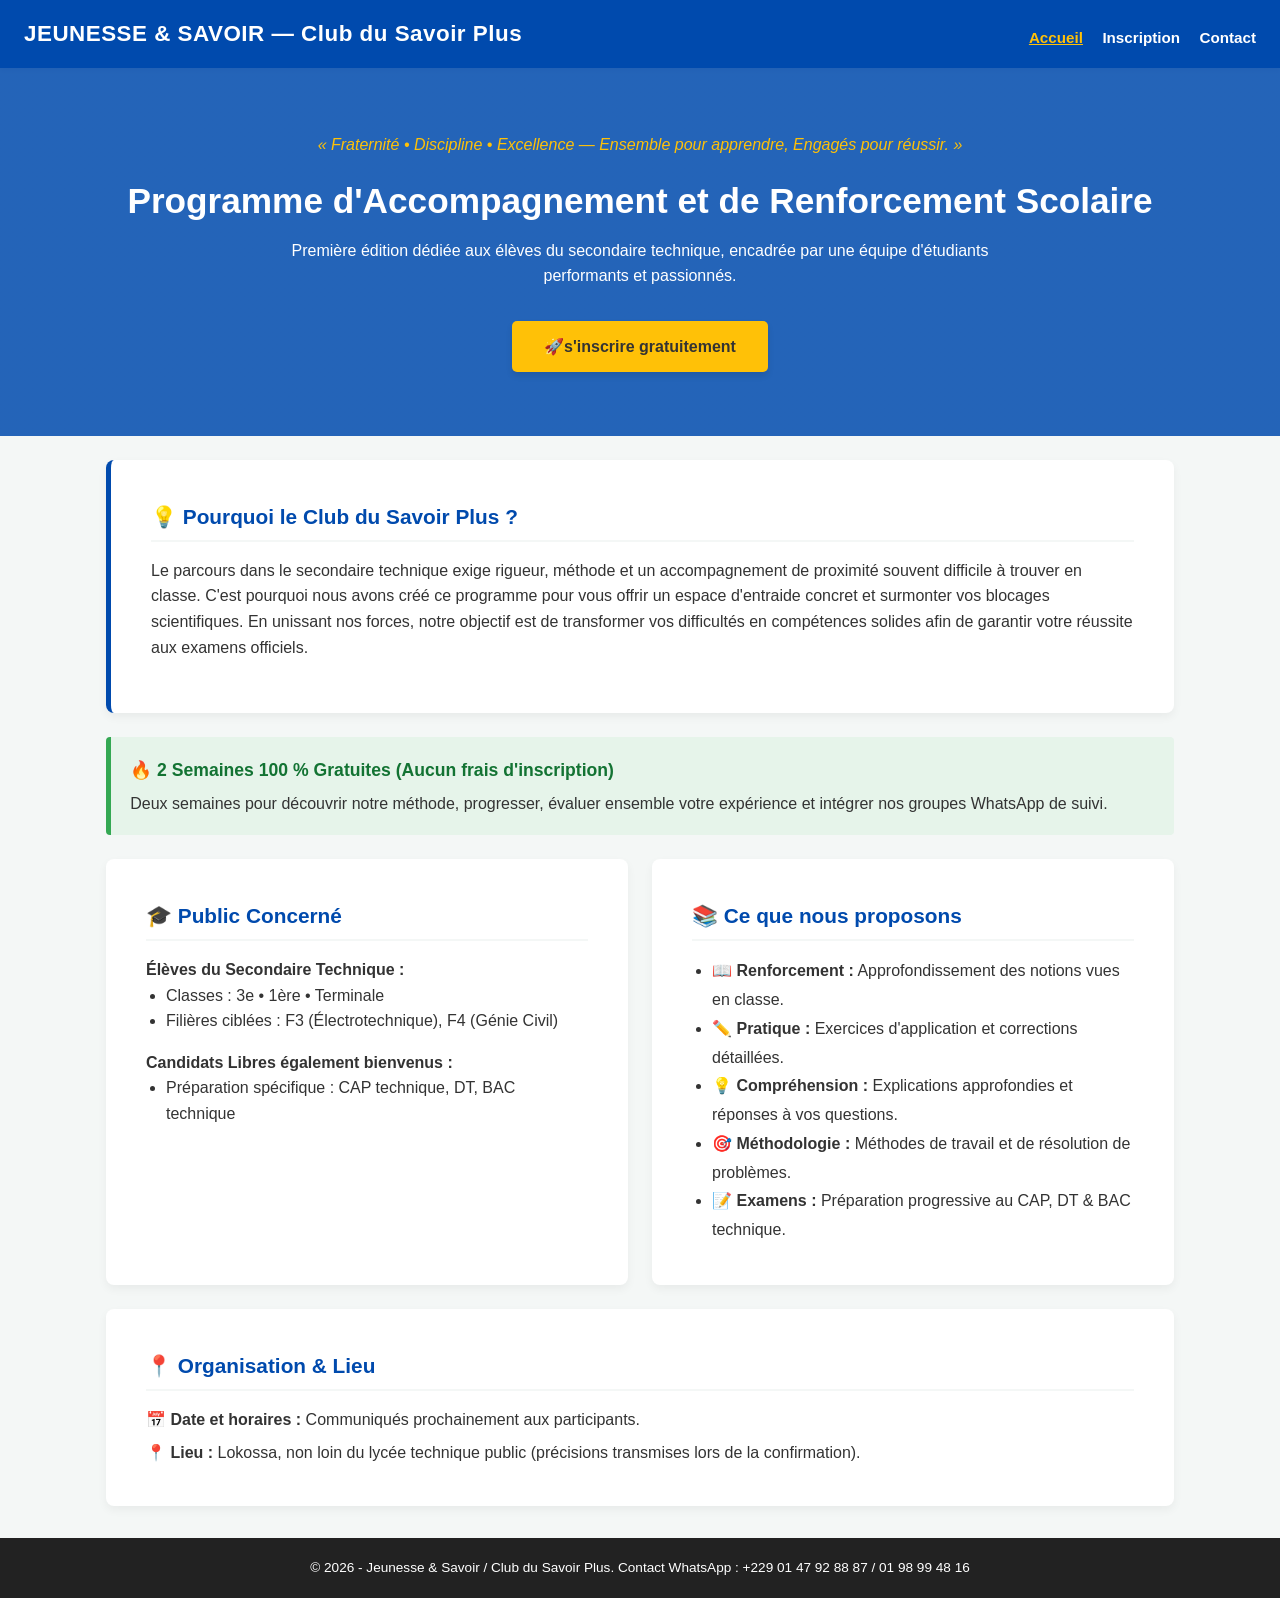
==== index.html @ 2487afd6 "Initial commit via Netlify [skip ci]" ====
<!DOCTYPE html>
<html lang="fr">
<head>
    <meta charset="UTF-8">
    <meta name="viewport" content="width=device-width, initial-scale=1.0">
    <title>Accueil - Club du Savoir Plus</title>
    <link rel="stylesheet" href="style.css">
</head>
<body>

    <header>
        <h1>JEUNESSE & SAVOIR — Club du Savoir Plus</h1>
        <nav>
            <a href="index.html" class="active">Accueil</a>
            <a href="Inscription.html">Inscription</a>
            <a href="Contacter.html">Contact</a>
        </nav>
    </header>

    <section class="hero">
        <!-- Devise / Slogan avec animation de défilement (glissement depuis la gauche) -->
        <p class="slogan animate-slide">« Fraternité • Discipline • Excellence — Ensemble pour apprendre, Engagés pour réussir. »</p>
        
        <!-- Titre et texte qui suivent immédiatement avec des animations en fondu vers le haut -->
        <h2 class="animate-fade-up">Programme d'Accompagnement et de Renforcement Scolaire</h2>
        <p class="animate-fade-up-delayed">Première édition dédiée aux élèves du secondaire technique, encadrée par une équipe d'étudiants performants et passionnés.</p>
        
        <div style="margin-top: 2rem;">
            <a href="Inscription.html" class="btn">🚀s'inscrire gratuitement</a>
        </div>
    </section>

    <div class="container">
        
        <!-- Paragraphe sur la raison d'être du projet -->
        <div class="card" style="border-left: 5px solid #004aad;">
            <h3>💡 Pourquoi le Club du Savoir Plus ?</h3>
            <p style="margin-bottom: 0.8rem;">
                Le parcours dans le secondaire technique exige rigueur, méthode et un accompagnement de proximité souvent difficile à trouver en classe. C'est pourquoi nous avons créé ce programme pour vous offrir un espace d'entraide concret et surmonter vos blocages scientifiques. En unissant nos forces, notre objectif est de transformer vos difficultés en compétences solides afin de garantir votre réussite aux examens officiels.
            </p>
        </div>

        <!-- Encadré Gratuité -->
        <div class="badge-free">
            <h4>🔥 2 Semaines 100 % Gratuites (Aucun frais d'inscription)</h4>
            <p>Deux semaines pour découvrir notre méthode, progresser, évaluer ensemble votre expérience et intégrer nos groupes WhatsApp de suivi.</p>
        </div>

        <div class="grid-2">
            <!-- Public Cible -->
            <div class="card">
                <h3>🎓 Public Concerné</h3>
                <p><strong>Élèves du Secondaire Technique :</strong></p>
                <ul style="margin-left: 20px; margin-bottom: 1rem;">
                    <li>Classes : 3e • 1ère • Terminale</li>
                    <li>Filières ciblées : F3 (Électrotechnique), F4 (Génie Civil)</li>
                </ul>
                <p><strong>Candidats Libres également bienvenus :</strong></p>
                <ul style="margin-left: 20px;">
                    <li>Préparation spécifique : CAP technique, DT, BAC technique</li>
                </ul>
            </div>

            <!-- Ce que nous proposons -->
            <div class="card">
                <h3>📚 Ce que nous proposons</h3>
                <ul style="margin-left: 20px; line-height: 1.8;">
                    <li>📖 <strong>Renforcement :</strong> Approfondissement des notions vues en classe.</li>
                    <li>✏️ <strong>Pratique :</strong> Exercices d'application et corrections détaillées.</li>
                    <li>💡 <strong>Compréhension :</strong> Explications approfondies et réponses à vos questions.</li>
                    <li>🎯 <strong>Méthodologie :</strong> Méthodes de travail et de résolution de problèmes.</li>
                    <li>📝 <strong>Examens :</strong> Préparation progressive au CAP, DT & BAC technique.</li>
                </ul>
            </div>
        </div>

        <!-- Infos pratiques & Organisation -->
        <div class="card">
            <h3>📍 Organisation & Lieu</h3>
            <p style="margin-bottom: 0.5rem;">📅 <strong>Date et horaires :</strong> Communiqués prochainement aux participants.</p>
            <p>📍 <strong>Lieu :</strong> Lokossa, non loin du lycée technique public (précisions transmises lors de la confirmation).</p>
        </div>

    </div>

    <footer>
        <p>&copy; 2026 - Jeunesse & Savoir / Club du Savoir Plus. Contact WhatsApp : +229 01 47 92 88 87 / 01 98 99 48 16</p>
    </footer>

</body>
</html>
---- style.css ----
/* --- STYLE GLOBAL & VARIABLES --- */
* {
    margin: 0;
    padding: 0;
    box-sizing: border-box;
    font-family: 'Segoe UI', Tahoma, Geneva, Verdana, sans-serif;
}

body {
    background-color: #f4f7f6;
    color: #333;
    line-height: 1.6;
}

/* --- EN-TÊTE & NAVIGATION RESPONSIVE --- */
header {
    background: #004aad;
    color: white;
    padding: 1rem 1.5rem;
    display: flex;
    justify-content: space-between;
    align-items: center;
    box-shadow: 0 2px 5px rgba(0,0,0,0.1);
    flex-wrap: wrap;
}

header h1 {
    font-size: 1.2rem;
    letter-spacing: 0.5px;
}

nav {
    margin-top: 0.5rem;
}

nav a {
    color: white;
    text-decoration: none;
    margin-left: 15px;
    font-weight: 600;
    font-size: 0.95rem;
    transition: color 0.3s;
}

nav a:hover, nav a.active {
    color: #ffc107;
    text-decoration: underline;
}

/* --- SECTION HERO (ACCUEIL) --- */
.hero {
    background: linear-gradient(rgba(0,74,173,0.85), rgba(0,74,173,0.85)), url('https://images.unsplash.com/photo-1523240795612-9a054b0db644?auto=format&fit=crop&w=1200&q=80') no-repeat center center/cover;
    color: white;
    text-align: center;
    padding: 3rem 1rem;
    overflow: hidden;
}

.hero h2 {
    font-size: 1.8rem;
    margin-bottom: 0.5rem;
}

.hero .slogan {
    font-style: italic;
    font-size: 1rem;
    margin-bottom: 1rem;
    color: #ffc107;
}

.hero p {
    font-size: 1rem;
    margin-bottom: 1.5rem;
    max-width: 700px;
    margin-left: auto;
    margin-right: auto;
}

.btn {
    background: #ffc107;
    color: #333;
    padding: 0.8rem 2rem;
    border-radius: 5px;
    text-decoration: none;
    font-weight: bold;
    font-size: 1rem;
    transition: 0.3s;
    display: inline-block;
    box-shadow: 0 4px 6px rgba(0,0,0,0.1);
}

.btn:hover {
    background: #e0a800;
    transform: translateY(-2px);
}

/* --- ANIMATIONS & DÉFILEMENTS DE TEXTE --- */
@keyframes slideInFromLeft {
    0% {
        transform: translateX(-100%);
        opacity: 0;
    }
    100% {
        transform: translateX(0);
        opacity: 1;
    }
}

@keyframes fadeInUp {
    0% {
        transform: translateY(30px);
        opacity: 0;
    }
    100% {
        transform: translateY(0);
        opacity: 1;
    }
}

.animate-slide {
    animation: slideInFromLeft 1.2s ease-out forwards;
}

.animate-fade-up {
    animation: fadeInUp 1.2s ease-out forwards;
    animation-delay: 0.3s;
    opacity: 0; /* Caché avant l'animation */
}

.animate-fade-up-delayed {
    animation: fadeInUp 1.2s ease-out forwards;
    animation-delay: 0.6s;
    opacity: 0;
}

/* --- CONTENEUR & CARTES --- */
.container {
    max-width: 1100px;
    margin: 1.5rem auto;
    padding: 0 1rem;
}

.card {
    background: white;
    padding: 1.5rem;
    border-radius: 8px;
    box-shadow: 0 4px 10px rgba(0,0,0,0.05);
    margin-bottom: 1.5rem;
}

.card h3 {
    color: #004aad;
    margin-bottom: 1.0rem;
    font-size: 1.3rem;
    border-bottom: 2px solid #f4f7f6;
    padding-bottom: 0.4rem;
}

/* Grille adaptative */
.grid-2 {
    display: grid;
    grid-template-columns: 1fr;
    gap: 1.5rem;
}

@media (min-width: 768px) {
    .grid-2 {
        grid-template-columns: 1fr 1fr;
    }
    header h1 {
        font-size: 1.4rem;
    }
    .hero {
        padding: 4rem 2rem;
    }
    .hero h2 {
        font-size: 2.2rem;
    }
    .card {
        padding: 2.5rem;
    }
}

/* --- ENCADRES SPECIFIQUES --- */
.badge-free {
    background: #e6f4ea;
    border-left: 5px solid #34a853;
    padding: 1.2rem;
    margin: 1.5rem 0;
    border-radius: 4px;
}

.badge-free h4 {
    color: #137333;
    font-size: 1.1rem;
    margin-bottom: 0.4rem;
}

.tarifs-box {
    background: #fff8e1;
    border-left: 5px solid #ffc107;
    padding: 1.2rem;
    margin-bottom: 1.5rem;
    border-radius: 4px;
}

.tarifs-box h4 {
    color: #856404;
    margin-bottom: 0.4rem;
}

/* --- FORMULAIRES --- */
.form-group {
    margin-bottom: 1.2rem;
}

.form-group label {
    display: block;
    margin-bottom: 0.4rem;
    font-weight: 600;
    color: #004aad;
    font-size: 0.95rem;
}

.form-group input, .form-group select {
    width: 100%;
    padding: 0.75rem;
    border: 1px solid #ccc;
    border-radius: 5px;
    font-size: 1rem;
}

/* --- PIED DE PAGE --- */
footer {
    text-align: center;
    padding: 1.2rem;
    background: #222;
    color: white;
    margin-top: 2rem;
    font-size: 0.85rem;
}
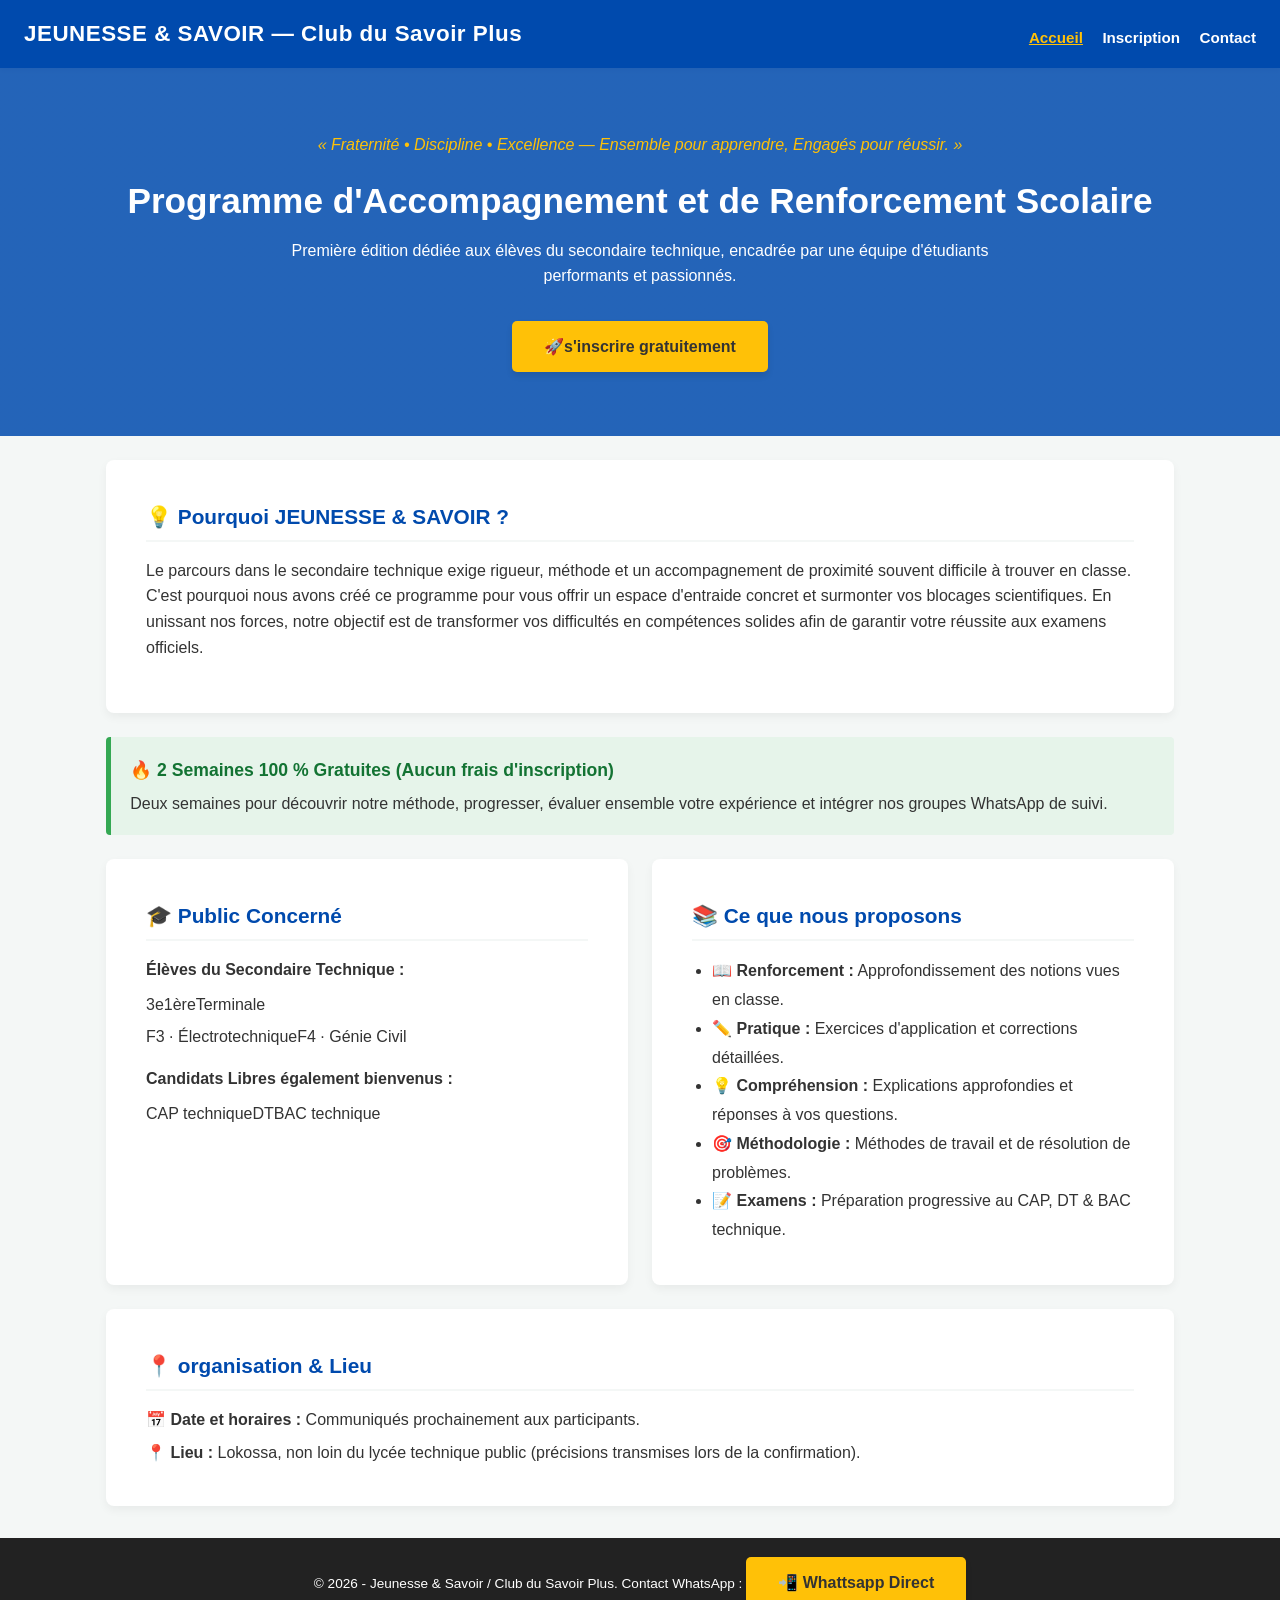
==== commit e4a7eb35: "index_Modifié" ====
--- a/index.html
+++ b/index.html
@@ -4,7 +4,9 @@
     <meta charset="UTF-8">
     <meta name="viewport" content="width=device-width, initial-scale=1.0">
     <title>Accueil - Club du Savoir Plus</title>
-    <link rel="stylesheet" href="style.css">
+    <link rel="preconnect" href="https://fonts.googleapis.com">
+    <link rel="preconnect" href="https://fonts.gstatic.com" crossorigin>
+    <link href="https://fonts.googleapis.com/css2?family=Poppins:wght@500;600;700&family=Inter:wght@400;500;600&display=swap" rel="stylesheet">    <link rel="stylesheet" href="style.css">
 </head>
 <body>
 
@@ -33,8 +35,8 @@
     <div class="container">
         
         <!-- Paragraphe sur la raison d'être du projet -->
-        <div class="card" style="border-left: 5px solid #004aad;">
-            <h3>💡 Pourquoi le Club du Savoir Plus ?</h3>
+        <div class="card card-accent">
+            <h3>💡 Pourquoi JEUNESSE & SAVOIR  ?</h3>
             <p style="margin-bottom: 0.8rem;">
                 Le parcours dans le secondaire technique exige rigueur, méthode et un accompagnement de proximité souvent difficile à trouver en classe. C'est pourquoi nous avons créé ce programme pour vous offrir un espace d'entraide concret et surmonter vos blocages scientifiques. En unissant nos forces, notre objectif est de transformer vos difficultés en compétences solides afin de garantir votre réussite aux examens officiels.
             </p>
@@ -46,19 +48,22 @@
             <p>Deux semaines pour découvrir notre méthode, progresser, évaluer ensemble votre expérience et intégrer nos groupes WhatsApp de suivi.</p>
         </div>
 
+
         <div class="grid-2">
             <!-- Public Cible -->
             <div class="card">
                 <h3>🎓 Public Concerné</h3>
-                <p><strong>Élèves du Secondaire Technique :</strong></p>
-                <ul style="margin-left: 20px; margin-bottom: 1rem;">
-                    <li>Classes : 3e • 1ère • Terminale</li>
-                    <li>Filières ciblées : F3 (Électrotechnique), F4 (Génie Civil)</li>
-                </ul>
-                <p><strong>Candidats Libres également bienvenus :</strong></p>
-                <ul style="margin-left: 20px;">
-                    <li>Préparation spécifique : CAP technique, DT, BAC technique</li>
-                </ul>
+                <p style="margin-bottom: 0.6rem;"><strong>Élèves du Secondaire Technique :</strong></p>
+                <p style="margin-bottom: 0.4rem;">
+                    <span class="tag">3e</span><span class="tag">1ère</span><span class="tag">Terminale</span>
+                </p>
+                <p style="margin-bottom: 1rem;">
+                    <span class="tag">F3 · Électrotechnique</span><span class="tag">F4 · Génie Civil</span>
+                </p>
+                <p style="margin-bottom: 0.6rem;"><strong>Candidats Libres également bienvenus :</strong></p>
+                <p>
+                    <span class="tag">CAP technique</span><span class="tag">DT</span><span class="tag">BAC technique</span>
+                </p>
             </div>
 
             <!-- Ce que nous proposons -->
@@ -76,16 +81,20 @@
 
         <!-- Infos pratiques & Organisation -->
         <div class="card">
-            <h3>📍 Organisation & Lieu</h3>
+            <h3>📍 organisation & Lieu</h3>
             <p style="margin-bottom: 0.5rem;">📅 <strong>Date et horaires :</strong> Communiqués prochainement aux participants.</p>
             <p>📍 <strong>Lieu :</strong> Lokossa, non loin du lycée technique public (précisions transmises lors de la confirmation).</p>
         </div>
-
     </div>
-
+    
     <footer>
-        <p>&copy; 2026 - Jeunesse & Savoir / Club du Savoir Plus. Contact WhatsApp : +229 01 47 92 88 87 / 01 98 99 48 16</p>
+        <p>&copy; 2026 - Jeunesse & Savoir / Club du Savoir Plus. Contact WhatsApp : 
+            <a href="https://chat.whatsapp.com/If1FZE934pv3mFyaZXPwej?s=cl&p=a&mlu=4" target="_blank" class="btn btn-whatsapp">
+                📲 Whattsapp Direct 
+            </a>
+        </p>
+       
     </footer>
 
 </body>
-</html>+</html>
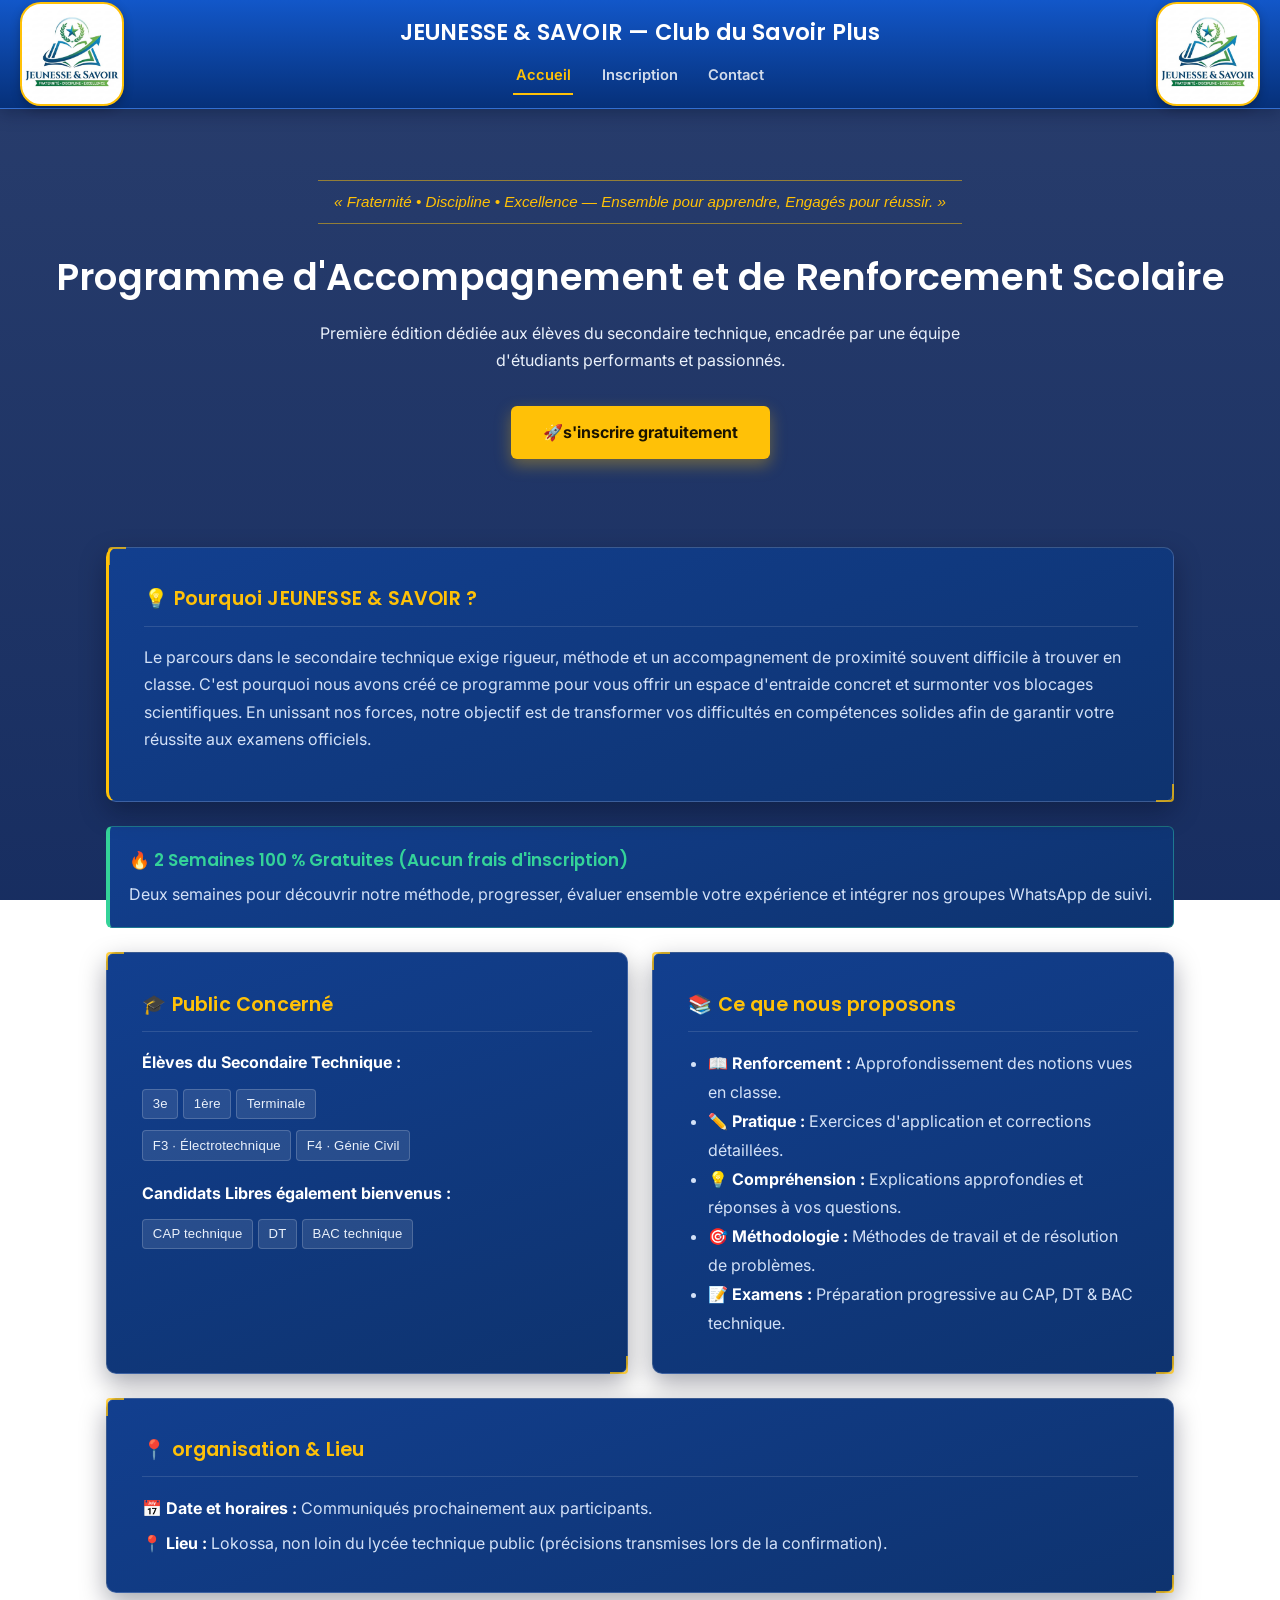
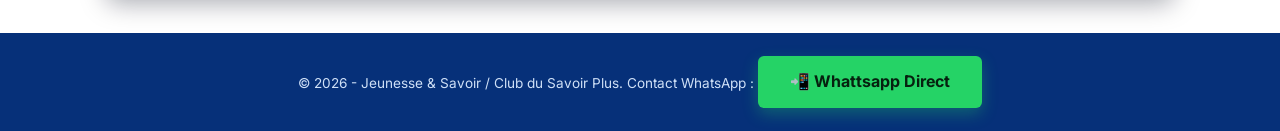
==== commit 79334bf7: "Fix HTML encoding issues in index.html" ====
--- a/index.html
+++ b/index.html
@@ -78,7 +78,7 @@
                 </ul>
             </div>
         </div>
-
+        
         <!-- Infos pratiques & Organisation -->
         <div class="card">
             <h3>📍 organisation & Lieu</h3>
--- a/style.css
+++ b/style.css
@@ -1,71 +1,181 @@
-/* --- STYLE GLOBAL & VARIABLES --- */
+:root {
+    --blue: #0d4bb8;
+    --blue-deep: #063079;
+    --blue-mid: #1257c9;
+    --blue-light: #4d8cf0;
+
+    --surface: #123f8f;         /* fond des cartes */
+    --surface-2: #0e336f;       /* fond des blocs imbriqués / champs */
+    --border: rgba(255, 255, 255, 0.18);
+    --border-soft: rgba(255, 255, 255, 0.12);
+
+    --amber: #ffc107;
+    --amber-deep: #e0a800;
+
+    --green: #34d399;
+    --green-soft: rgba(52, 211, 153, 0.14);
+    --whatsapp: #25d366;
+
+    --text-heading: #ffffff;
+    --text-body: #d3e1f7;
+    --text-muted: #9fb4d9;
+
+    --font-display: 'Poppins', 'Segoe UI', Tahoma, sans-serif;
+    --font-body: 'Inter', 'Segoe UI', Tahoma, Geneva, Verdana, sans-serif;
+
+    --radius: 10px;
+    --header-h: 108px;
+}
+
+/* --- RESET --- */
 * {
     margin: 0;
     padding: 0;
     box-sizing: border-box;
-    font-family: 'Segoe UI', Tahoma, Geneva, Verdana, sans-serif;
+    font-family: var(--font-body);
+}
+
+html {
+    scroll-behavior: smooth;
 }
 
 body {
-    background-color: #f4f7f6;
-    color: #333;
-    line-height: 1.6;
-}
-
-/* --- EN-TÊTE & NAVIGATION RESPONSIVE --- */
+    color: var(--text-body);
+    line-height: 1.7;
+    padding-top: var(--header-h);
+
+    /* Même image (bibliothèque + apprenants) et même teinte bleue sur TOUTES les pages */
+    background-image:
+        linear-gradient(180deg, rgba(6, 30, 85, 0.86) 0%, rgba(6, 30, 85, 0.93) 100%),
+        url('https://images.unsplash.com/photo-1741699428220-65f37f3fbbcb?auto=format&fit=crop&w=1600&q=70');
+    background-size: cover;
+    background-position: center top;
+    background-repeat: no-repeat;
+    background-attachment: fixed;
+}
+
+::selection {
+    background: var(--amber);
+    color: #1a1300;
+}
+
+a {
+    color: var(--amber);
+}
+
+:focus-visible {
+    outline: 2px solid var(--amber);
+    outline-offset: 3px;
+}
+
+/* --- EN-TÊTE FIXE & CENTRÉ, AVEC LOGO À GAUCHE ET À DROITE --- */
 header {
-    background: #004aad;
-    color: white;
-    padding: 1rem 1.5rem;
+    position: fixed;
+    top: 0;
+    left: 0;
+    right: 0;
+    z-index: 1000;
+    min-height: var(--header-h);
+    background: linear-gradient(180deg, var(--blue-mid), var(--blue-deep));
+    box-shadow: 0 4px 16px rgba(0, 15, 45, 0.35);
+    border-bottom: 1px solid rgba(255, 255, 255, 0.14);
+
     display: flex;
-    justify-content: space-between;
+    flex-direction: column;
     align-items: center;
-    box-shadow: 0 2px 5px rgba(0,0,0,0.1);
+    justify-content: center;
+    gap: 0.4rem;
+    padding: 0.8rem 5.5rem;
+    text-align: center;
+}
+
+/* Logo du club, à gauche et à droite de l'en-tête (même fichier des deux côtés) */
+header::before,
+header::after {
+    content: "";
+    position: absolute;
+    top: 50%;
+    transform: translateY(-50%);
+    width: 100px;
+    height: 100px;
+    background-color: #ffffff;
+    background-image: url('logo.png');
+    background-repeat: no-repeat;
+    background-position: center;
+    background-size: 170%;
+    border: 2px solid var(--amber);
+    border-radius: 20%;
+    box-shadow: 0 3px 10px rgba(0, 0, 0, 0.25);
+}
+
+header::before {
+    left: 20px;
+}
+
+header::after {
+    right: 20px;
+}
+
+header h1 {
+    font-family: var(--font-display);
+    font-size: 1.15rem;
+    font-weight: 600;
+    letter-spacing: 0.2px;
+    color: #ffffff;
+}
+
+nav {
+    display: flex;
+    gap: 6px;
+    justify-content: center;
     flex-wrap: wrap;
 }
 
-header h1 {
-    font-size: 1.2rem;
-    letter-spacing: 0.5px;
-}
-
-nav {
-    margin-top: 0.5rem;
-}
-
 nav a {
-    color: white;
+    color: rgba(255, 255, 255, 0.82);
     text-decoration: none;
-    margin-left: 15px;
-    font-weight: 600;
-    font-size: 0.95rem;
-    transition: color 0.3s;
-}
-
-nav a:hover, nav a.active {
-    color: #ffc107;
-    text-decoration: underline;
+    padding: 0.35rem 0.15rem;
+    margin: 0 10px;
+    font-weight: 600;
+    font-size: 0.92rem;
+    border-bottom: 2px solid transparent;
+    transition: color 0.25s ease, border-color 0.25s ease;
+}
+
+nav a:hover {
+    color: #ffffff;
+    border-color: rgba(255, 255, 255, 0.4);
+}
+
+nav a.active {
+    color: var(--amber);
+    border-color: var(--amber);
 }
 
 /* --- SECTION HERO (ACCUEIL) --- */
 .hero {
-    background: linear-gradient(rgba(0,74,173,0.85), rgba(0,74,173,0.85)), url('https://images.unsplash.com/photo-1523240795612-9a054b0db644?auto=format&fit=crop&w=1200&q=80') no-repeat center center/cover;
-    color: white;
     text-align: center;
-    padding: 3rem 1rem;
-    overflow: hidden;
+    padding: 3.5rem 1rem 3rem;
 }
 
 .hero h2 {
-    font-size: 1.8rem;
-    margin-bottom: 0.5rem;
+    font-family: var(--font-display);
+    font-size: 1.7rem;
+    font-weight: 600;
+    margin-bottom: 0.7rem;
+    letter-spacing: 0.2px;
+    color: #ffffff;
 }
 
 .hero .slogan {
+    display: inline-block;
     font-style: italic;
-    font-size: 1rem;
-    margin-bottom: 1rem;
-    color: #ffc107;
+    font-size: 0.95rem;
+    margin-bottom: 1.4rem;
+    color: var(--amber);
+    border-top: 1px solid rgba(255, 193, 7, 0.5);
+    border-bottom: 1px solid rgba(255, 193, 7, 0.5);
+    padding: 0.5rem 1rem;
 }
 
 .hero p {
@@ -74,95 +184,318 @@
     max-width: 700px;
     margin-left: auto;
     margin-right: auto;
-}
-
+    color: #eaf1fb;
+}
+
+/* --- BOUTONS (même couleur partout) --- */
 .btn {
-    background: #ffc107;
-    color: #333;
+    background: var(--amber);
+    color: #1a1300;
     padding: 0.8rem 2rem;
-    border-radius: 5px;
+    border-radius: 6px;
     text-decoration: none;
-    font-weight: bold;
+    font-weight: 700;
     font-size: 1rem;
-    transition: 0.3s;
+    transition: transform 0.2s ease, box-shadow 0.2s ease, background 0.2s ease;
     display: inline-block;
-    box-shadow: 0 4px 6px rgba(0,0,0,0.1);
+    box-shadow: 0 6px 16px rgba(255, 193, 7, 0.35);
+    border: none;
 }
 
 .btn:hover {
-    background: #e0a800;
+    background: var(--amber-deep);
     transform: translateY(-2px);
-}
-
-/* --- ANIMATIONS & DÉFILEMENTS DE TEXTE --- */
+    box-shadow: 0 10px 20px rgba(255, 193, 7, 0.4);
+}
+
+.btn-whatsapp {
+    background: var(--whatsapp);
+    color: #06210f;
+    box-shadow: 0 6px 16px rgba(37, 211, 102, 0.3);
+}
+
+.btn-whatsapp:hover {
+    background: #1fb457;
+    box-shadow: 0 10px 20px rgba(37, 211, 102, 0.35);
+}
+
+/* --- ANIMATIONS --- */
 @keyframes slideInFromLeft {
-    0% {
-        transform: translateX(-100%);
-        opacity: 0;
-    }
-    100% {
-        transform: translateX(0);
+    0% { transform: translateX(-60px); opacity: 0; }
+    100% { transform: translateX(0); opacity: 1; }
+}
+
+@keyframes fadeInUp {
+    0% { transform: translateY(24px); opacity: 0; }
+    100% { transform: translateY(0); opacity: 1; }
+}
+
+.animate-slide {
+    animation: slideInFromLeft 0.9s ease-out forwards;
+}
+
+.animate-fade-up {
+    animation: fadeInUp 0.9s ease-out forwards;
+    animation-delay: 0.25s;
+    opacity: 0;
+}
+
+.animate-fade-up-delayed {
+    animation: fadeInUp 0.9s ease-out forwards;
+    animation-delay: 0.5s;
+    opacity: 0;
+}
+
+@media (prefers-reduced-motion: reduce) {
+    .animate-slide, .animate-fade-up, .animate-fade-up-delayed {
+        animation: none;
         opacity: 1;
     }
 }
 
-@keyframes fadeInUp {
-    0% {
-        transform: translateY(30px);
-        opacity: 0;
-    }
-    100% {
-        transform: translateY(0);
-        opacity: 1;
-    }
-}
-
-.animate-slide {
-    animation: slideInFromLeft 1.2s ease-out forwards;
-}
-
-.animate-fade-up {
-    animation: fadeInUp 1.2s ease-out forwards;
-    animation-delay: 0.3s;
-    opacity: 0; /* Caché avant l'animation */
-}
-
-.animate-fade-up-delayed {
-    animation: fadeInUp 1.2s ease-out forwards;
-    animation-delay: 0.6s;
-    opacity: 0;
-}
-
-/* --- CONTENEUR & CARTES --- */
+/* --- CONTENEUR & CARTES (bleues, "vitrées") --- */
 .container {
     max-width: 1100px;
-    margin: 1.5rem auto;
+    margin: 2rem auto;
     padding: 0 1rem;
 }
 
 .card {
-    background: white;
-    padding: 1.5rem;
-    border-radius: 8px;
-    box-shadow: 0 4px 10px rgba(0,0,0,0.05);
+    position: relative;
+    background: linear-gradient(160deg, var(--surface), var(--surface-2));
+    padding: 1.6rem;
+    border-radius: var(--radius);
+    border: 1px solid var(--border);
     margin-bottom: 1.5rem;
+    box-shadow: 0 10px 26px rgba(0, 8, 30, 0.35);
+    transition: box-shadow 0.25s ease, transform 0.25s ease, border-color 0.25s ease;
+}
+
+.card:hover {
+    box-shadow: 0 14px 34px rgba(0, 8, 30, 0.42);
+    transform: translateY(-2px);
+    border-color: rgba(255, 255, 255, 0.3);
+}
+
+.card::before,
+.card::after {
+    content: "";
+    position: absolute;
+    width: 16px;
+    height: 16px;
+    border: 2px solid var(--amber);
+    opacity: 0.75;
+    pointer-events: none;
+}
+
+.card::before {
+    top: -1px;
+    left: -1px;
+    border-right: none;
+    border-bottom: none;
+    border-top-left-radius: 4px;
+}
+
+.card::after {
+    bottom: -1px;
+    right: -1px;
+    border-left: none;
+    border-top: none;
+    border-bottom-right-radius: 4px;
 }
 
 .card h3 {
-    color: #004aad;
-    margin-bottom: 1.0rem;
-    font-size: 1.3rem;
-    border-bottom: 2px solid #f4f7f6;
-    padding-bottom: 0.4rem;
-}
-
-/* Grille adaptative */
+    font-family: var(--font-display);
+    color: var(--amber);
+    margin-bottom: 1.1rem;
+    font-size: 1.2rem;
+    font-weight: 600;
+    border-bottom: 1px solid var(--border-soft);
+    padding-bottom: 0.6rem;
+    letter-spacing: 0.2px;
+}
+
+.card p, .card li {
+    color: var(--text-body);
+}
+
+.card strong {
+    color: #ffffff;
+}
+
+.card-accent {
+    border-left: 3px solid var(--amber);
+}
+
+.card-plain {
+    margin-top: 1.5rem;
+    border: 1px solid var(--border-soft);
+    background: var(--surface-2);
+    box-shadow: none;
+}
+
+.card-plain h4 {
+    color: var(--amber);
+    margin-bottom: 1rem;
+    font-family: var(--font-display);
+    font-weight: 600;
+}
+
 .grid-2 {
     display: grid;
     grid-template-columns: 1fr;
     gap: 1.5rem;
 }
 
+/* --- ENCADRÉS --- */
+.badge-free {
+    background: linear-gradient(160deg, var(--surface), var(--surface-2));
+    border: 1px solid rgba(52, 211, 153, 0.4);
+    border-left: 4px solid var(--green);
+    padding: 1.2rem;
+    margin: 1.5rem 0;
+    border-radius: 6px;
+}
+
+.badge-free h4 {
+    color: var(--green);
+    font-family: var(--font-display);
+    font-size: 1.05rem;
+    margin-bottom: 0.4rem;
+    font-weight: 600;
+}
+
+.badge-free p {
+    color: var(--text-body);
+}
+
+.tarifs-box {
+    background: linear-gradient(160deg, var(--surface), var(--surface-2));
+    border: 1px solid rgba(255, 193, 7, 0.4);
+    border-left: 4px solid var(--amber);
+    padding: 1.2rem;
+    margin-bottom: 1.5rem;
+    border-radius: 6px;
+}
+
+.tarifs-box h4 {
+    color: var(--amber);
+    margin-bottom: 0.4rem;
+    font-family: var(--font-display);
+    font-weight: 600;
+}
+
+.tarifs-box li, .tarifs-box p {
+    color: var(--text-body);
+}
+
+.box-whatsapp {
+    border: 1px solid rgba(52, 211, 153, 0.4);
+    border-left: 4px solid var(--green);
+}
+
+.box-whatsapp h4 {
+    color: var(--green);
+    font-family: var(--font-display);
+    font-weight: 600;
+    margin-bottom: 0.4rem;
+}
+
+.box-whatsapp .btn {
+    margin: 0.3rem 0.5rem 0.3rem 0;
+}
+
+.tag {
+    display: inline-block;
+    background: rgba(255, 255, 255, 0.1);
+    border: 1px solid var(--border);
+    color: #eaf1fb;
+    font-size: 0.82rem;
+    font-family: var(--font-display);
+    letter-spacing: 0.2px;
+    font-weight: 500;
+    padding: 0.2rem 0.6rem;
+    border-radius: 4px;
+    margin: 0.15rem 0.3rem 0.15rem 0;
+}
+
+.link-accent {
+    color: #7fb4ff;
+    text-decoration: underline;
+    text-underline-offset: 2px;
+}
+
+.link-accent:hover {
+    color: var(--amber);
+}
+
+/* --- FORMULAIRES --- */
+.form-group {
+    margin-bottom: 1.3rem;
+}
+
+.form-group label {
+    display: block;
+    margin-bottom: 0.45rem;
+    font-weight: 600;
+    color: var(--amber);
+    font-size: 0.92rem;
+}
+
+.form-group input,
+.form-group select {
+    width: 100%;
+    padding: 0.75rem 0.85rem;
+    background: rgba(255, 255, 255, 0.06);
+    border: 1px solid var(--border);
+    color: #ffffff;
+    border-radius: 6px;
+    font-size: 1rem;
+    font-family: var(--font-body);
+    transition: border-color 0.2s ease, box-shadow 0.2s ease;
+}
+
+.form-group input::placeholder {
+    color: var(--text-muted);
+}
+
+.form-group input:focus,
+.form-group select:focus {
+    outline: none;
+    border-color: var(--amber);
+    box-shadow: 0 0 0 3px rgba(255, 193, 7, 0.18);
+}
+
+.form-group select {
+    appearance: none;
+    background-image: url("data:image/svg+xml;utf8,<svg xmlns='http://www.w3.org/2000/svg' viewBox='0 0 20 20' fill='%23d3e1f7'><path d='M5.5 7.5l4.5 5 4.5-5z'/></svg>");
+    background-repeat: no-repeat;
+    background-position: right 0.85rem center;
+    background-size: 14px;
+    padding-right: 2.4rem;
+}
+
+.form-group select option {
+    background: #123f8f;
+    color: #ffffff;
+}
+
+.form-group small {
+    color: var(--text-muted) !important;
+    font-size: 0.85rem;
+}
+
+/* --- PIED DE PAGE --- */
+footer {
+    text-align: center;
+    padding: 1.4rem;
+    background: var(--blue-deep);
+    color: #cfe0f7;
+    margin-top: 2.5rem;
+    font-size: 0.85rem;
+}
+
+/* --- RESPONSIVE --- */
 @media (min-width: 768px) {
     .grid-2 {
         grid-template-columns: 1fr 1fr;
@@ -171,71 +504,28 @@
         font-size: 1.4rem;
     }
     .hero {
-        padding: 4rem 2rem;
+        padding: 4.5rem 2rem 3.5rem;
     }
     .hero h2 {
-        font-size: 2.2rem;
+        font-size: 2.3rem;
     }
     .card {
-        padding: 2.5rem;
-    }
-}
-
-/* --- ENCADRES SPECIFIQUES --- */
-.badge-free {
-    background: #e6f4ea;
-    border-left: 5px solid #34a853;
-    padding: 1.2rem;
-    margin: 1.5rem 0;
-    border-radius: 4px;
-}
-
-.badge-free h4 {
-    color: #137333;
-    font-size: 1.1rem;
-    margin-bottom: 0.4rem;
-}
-
-.tarifs-box {
-    background: #fff8e1;
-    border-left: 5px solid #ffc107;
-    padding: 1.2rem;
-    margin-bottom: 1.5rem;
-    border-radius: 4px;
-}
-
-.tarifs-box h4 {
-    color: #856404;
-    margin-bottom: 0.4rem;
-}
-
-/* --- FORMULAIRES --- */
-.form-group {
-    margin-bottom: 1.2rem;
-}
-
-.form-group label {
-    display: block;
-    margin-bottom: 0.4rem;
-    font-weight: 600;
-    color: #004aad;
-    font-size: 0.95rem;
-}
-
-.form-group input, .form-group select {
-    width: 100%;
-    padding: 0.75rem;
-    border: 1px solid #ccc;
-    border-radius: 5px;
-    font-size: 1rem;
-}
-
-/* --- PIED DE PAGE --- */
-footer {
-    text-align: center;
-    padding: 1.2rem;
-    background: #222;
-    color: white;
-    margin-top: 2rem;
-    font-size: 0.85rem;
-}+        padding: 2.2rem;
+    }
+}
+
+@media (max-width: 480px) {
+    :root {
+        --header-h: 128px;
+    }
+    header {
+        padding: 0.7rem 4.2rem;
+    }
+    header::before,
+    header::after {
+        width: 42px;
+        height: 42px;
+    }
+    header::before { left: 10px; }
+    header::after { right: 10px; }
+}
